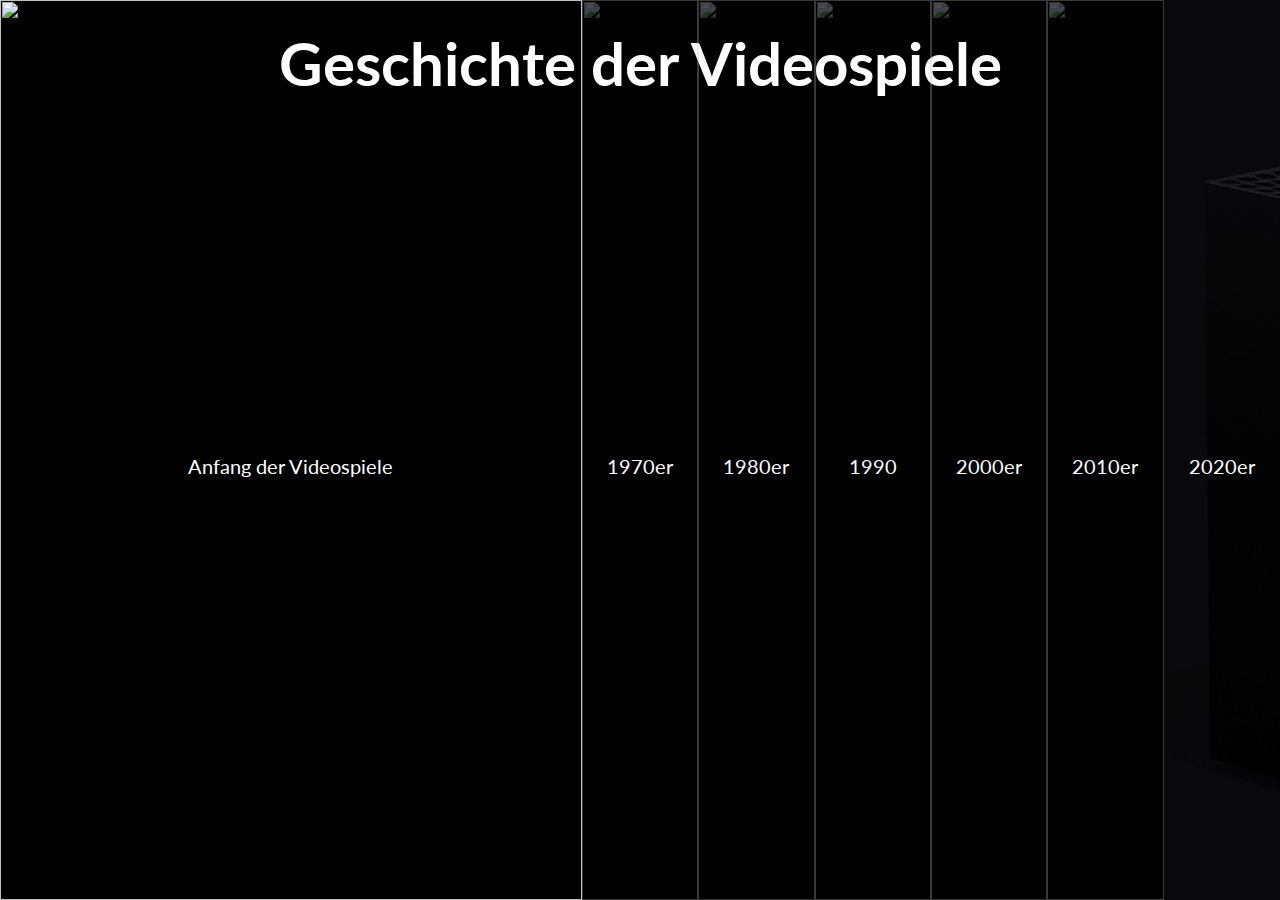
==== index.html @ 92f1a61d "landingpage" ====
<!DOCTYPE html>
<html lang="de">
  <head>
    <meta charset="utf-8">
    <meta name="viewport" content="width=device-width, initial-scale=1.0">
	<link rel="stylesheet" href="style.css">
	<link rel="preconnect" href="https://fonts.googleapis.com">
	<link rel="preconnect" href="https://fonts.gstatic.com" crossorigin>
	<link href="https://fonts.googleapis.com/css2?family=Lato:wght@900;300&display=swap" rel="stylesheet">
	
    
	<title>Geschichte der Videospiele</title>
  </head>
  <body>
  
	<main class="no_margin">
	
		<h1 class="bigheader"> Geschichte der Videospiele </h1>
	
		<div class="timeline">
			<a class="timeline_zone" href="Anfang_70er/AnfangDerVideospiele.html">
					<img src="images/anfang.jpeg">
					<div>Anfang der Videospiele</div>
			<a>
			<a class="timeline_zone" href="Anfang_70er/70er.html">
				<img src="images/70.jpg">
				<div>1970er</div>
			</a>
			<a class="timeline_zone" href="80er_90er/80er.html">
				<img src="images/80.jpeg">
				<div>1980er</div>
			</a>
			<a class="timeline_zone" href="80er_90er/90er.html">
				<img src="images/90.jpg">
				<div>1990</div>
			</a>
			<a class="timeline_zone" href="00er_10er/00er.html">
				<img src="images/2000.jpeg">
				<div>2000er</div>
			</a>
			<a class="timeline_zone" href="00er_10er/10er.html">
				<img src="images/2010.jpg">
				<div>2010er</div>
			</a>
			<a class="timeline_zone" href="20er/20er.html">
				<img src="images/2020.jpeg">
				<div>2020er</div>
			</a>

		
		</div>
		
	</main>
	
	<script src="script.js"></script>

  </body>
			
</html>
---- style.css ----
body{
	margin: 0;
	font-family: 'Lato', sans-serif;
	font-size: 20px;
}

.greater{

}


.title_image{
	width: 100%;
	height: 55vh;
	object-fit: cover;
	
}

.title{
	position: absolute;
	bottom:33vh;
	right: 2em;
	
	padding: 10px;
	
	margin-bottom: 14vh;
	margin-left: 50px;
	
	
	border-radius: 15px;
	color: white;
	background: rgba(0,0,0,0.4);
	font-size: 3em;
}


.navbar{
	
	white-space: nowrap;
	overflow-x: auto;
	overflow-y: hidden;
	scrollbar-color: rgba(100,100,100,0.4) rgba(0,0,0,0.4);

	height: 70px;
	width: 100%;
	position: absolute;
	top: 0;
	
	background-color: rgba(0,0,0,0.6);

}

@media screen and (min-width: 1118px) {
  .navbar {
    height: 50px;
  }
}


/* Style the links inside the navigation bar */
.navbar a {
	
  display: inline-block;
  
  color: #f2f2f2;
  text-align: center;
  padding: 10px;
  text-decoration: none;
  font-size: 17px;
  margin-top: 5px;
  margin-left: 10px;
  margin-right: 10px;
  
  border-radius: 5px;
  transition: 0.3s;
}

/* Change the color of links on hover */
.navbar a:hover {
  background-color: #ddd;
  color: black;
}

/* Add an active class to highlight the current page */
.navbar a.active {
  background-color: #ddd;
  color: black;
}

/* Hide the link that should open and close the topnav on small screens */
.navbar .icon {
  display: none;
} 


main{
	display: flex;
	margin: 50px;
	margin-top: clamp(20px, 5vh, 100px);
	
}


#content{
	padding-right: 5vw;
	padding-left: 5vw;
	
	
}

#sub{
	position: sticky;
	top: 50px;
	padding-top: 1em;
	padding-bottom: 1em;
	padding-left: 3em;
	border-left: solid 1px;
	padding-right: 1vw;
	
	width: 12vw;
}


h2{
	font-size: 2em;
	
}

#sub li{
	
	width: 100%;

	margin-bottom: 0.5em;
	margin-top: 0.5em;
	
	padding: 10px;
	
	border-radius: 5px;
	border: solid 1px;
	
	text-align: center;
	transition: 0.3s;
	
}

#sub .list{
	padding: 10px;
	font-size: 1.2em;
	padding-left: 5px;
	padding-right: 5px;
}

#sub .listsmall{
	
	margin-left: 28%;
	width: 70%;
	padding: 6px;
	font-size: 0.8em;
	padding-left: 3px;
	padding-right: 3px;
	
}

#sub li:hover{
	cursor: pointer;
	background: black;
	color: white;
}

ol{
	list-style-type: none;
	
}

p
{
	line-height: 1.5;
}

h3
{
	font-size: 1.3em;
}

.timeline{
	display: flex;
	background: black;
	height: 100vh;
	
}

.timeline_zone{

	height: 100vh;
	width: 100%;
	
	transition: 0.5s;
	transition-delay: 0.2s;
	
	text-decoration: none;
}

.timeline_zone:hover{
	height: 100vh;
	width: 500%;
}


.timeline_zone div{
	text-align: center;

	position: relative;
	bottom: 50vh;
	color: white;

}

.timeline_zone img{
	width: 100%;
	height: 100vh;
	object-fit: cover;
	
	opacity: 30%;
	
	transition: 0.5s;
	transition-delay: 0.2s;
}

.timeline_zone img:hover{
	opacity: 1;
}

.no_margin{
	margin: 0px;
	overflow: hidden;
}

.bigheader{
	font-size: 3em;
	position: absolute;
	color: white;
	
	width: 100%;
	text-align: center;
	
	margin-top: 3vh;
}
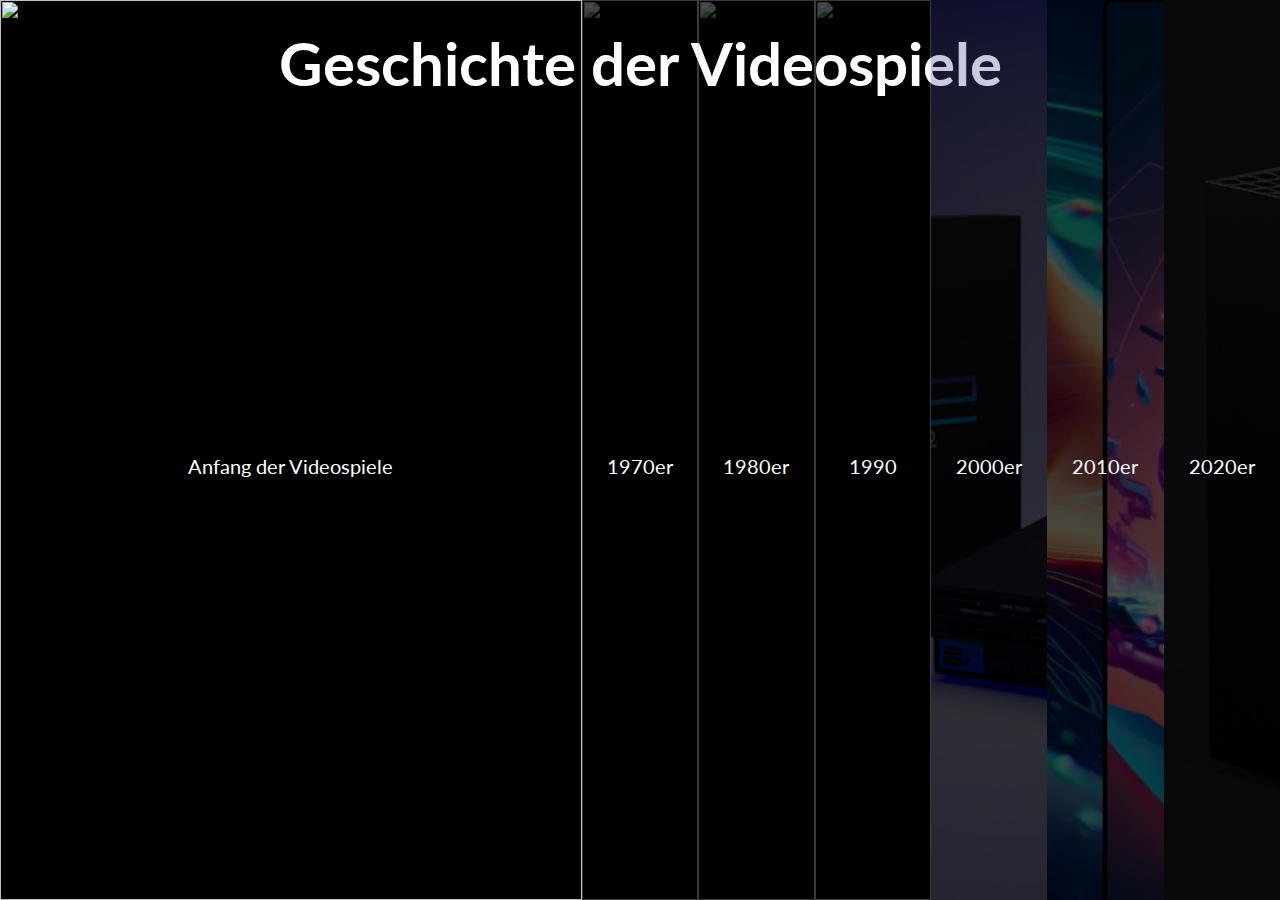
==== commit d45e4950: "ladningpage2" ====
--- a/index.html
+++ b/index.html
@@ -35,11 +35,11 @@
 				<div>1990</div>
 			</a>
 			<a class="timeline_zone" href="00er_10er/00er.html">
-				<img src="images/2000.jpeg">
+				<img src="images/2000.jpg">
 				<div>2000er</div>
 			</a>
 			<a class="timeline_zone" href="00er_10er/10er.html">
-				<img src="images/2010.jpg">
+				<img src="images/2010.png">
 				<div>2010er</div>
 			</a>
 			<a class="timeline_zone" href="20er/20er.html">
--- a/style.css
+++ b/style.css
@@ -22,14 +22,13 @@
 	right: 2em;
 	
 	padding: 10px;
-	
+	border-radius: 15px;
+	background: rgba(0,0,0,0.6);
 	margin-bottom: 14vh;
 	margin-left: 50px;
 	
-	
-	border-radius: 15px;
-	color: white;
-	background: rgba(0,0,0,0.4);
+	color: white;
+	
 	font-size: 3em;
 }
 
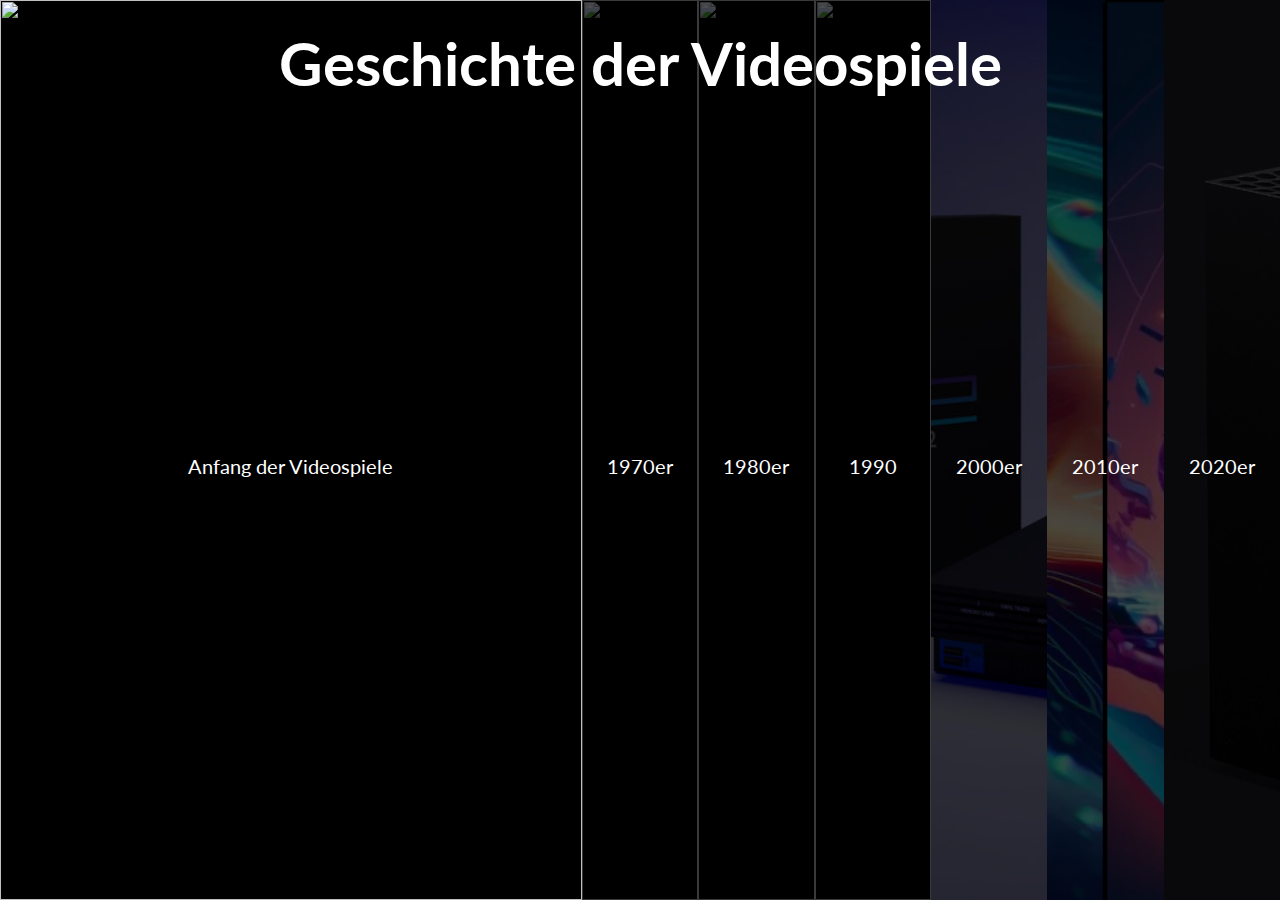
==== commit 20d8cf22: "Update index.html" ====
--- a/index.html
+++ b/index.html
@@ -15,7 +15,7 @@
   
 	<main class="no_margin">
 	
-		<h1 class="bigheader"> Geschichte der Videospiele </h1>
+		
 	
 		<div class="timeline">
 			<a class="timeline_zone" href="Anfang_70er/AnfangDerVideospiele.html">
@@ -46,9 +46,9 @@
 				<img src="images/2020.jpeg">
 				<div>2020er</div>
 			</a>
-
+		</div>
 		
-		</div>
+		<h1 class="bigheader"> Geschichte der Videospiele </h1>
 		
 	</main>
 	
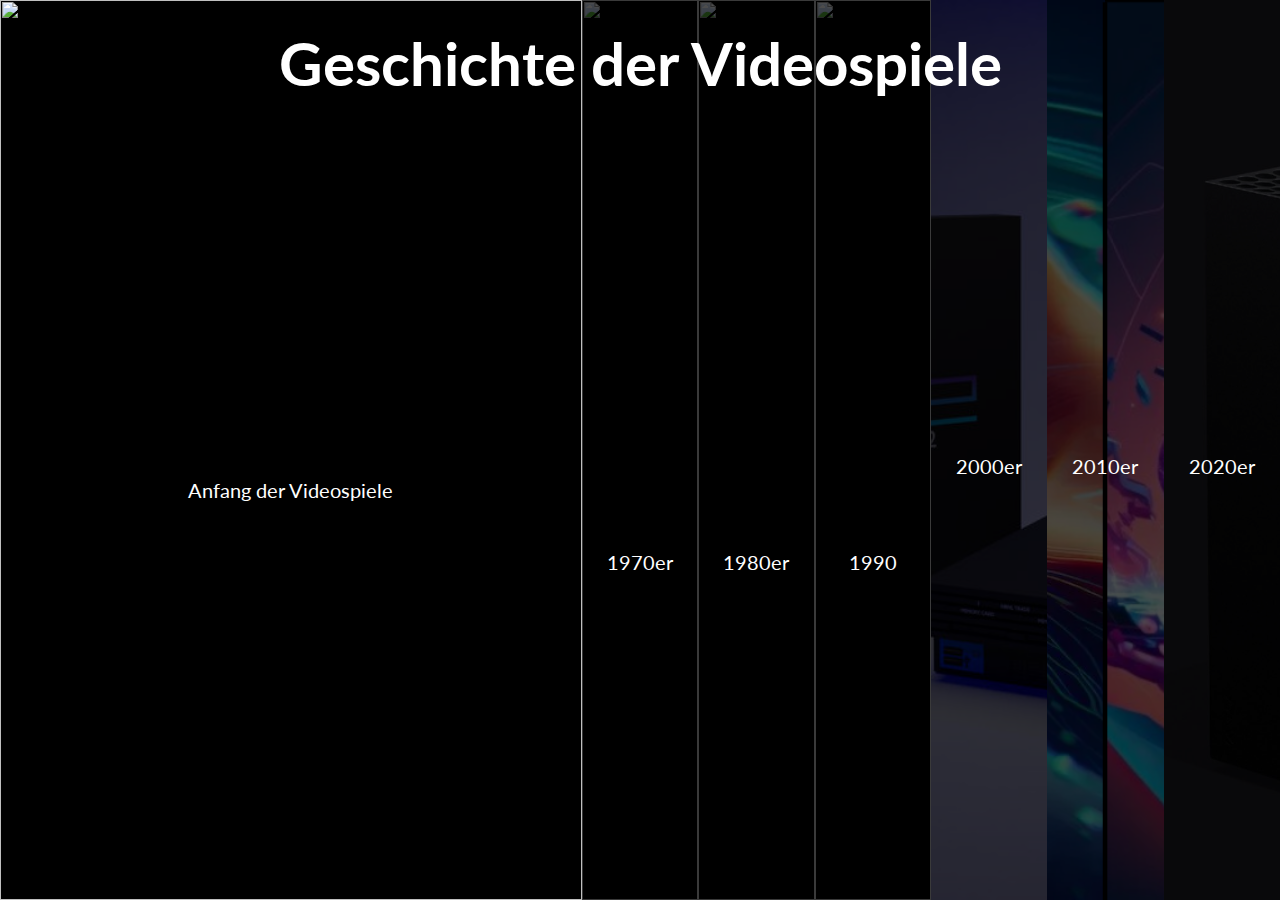
==== commit 91526ee1: "kommentar" ====
--- a/index.html
+++ b/index.html
@@ -19,19 +19,19 @@
 	
 		<div class="timeline">
 			<a class="timeline_zone" href="Anfang_70er/AnfangDerVideospiele.html">
-					<img src="images/anfang.jpeg">
+					<img src="images/anfang.jpeg"> 	<-- Hier muss dann der Link zum Bild rein -->
 					<div>Anfang der Videospiele</div>
 			<a>
 			<a class="timeline_zone" href="Anfang_70er/70er.html">
-				<img src="images/70.jpg">
+				<img src="images/70.jpg">	<-- Hier muss dann der Link zum Bild rein -->
 				<div>1970er</div>
 			</a>
 			<a class="timeline_zone" href="80er_90er/80er.html">
-				<img src="images/80.jpeg">
+				<img src="images/80.jpeg">	<-- Hier muss dann der Link zum Bild rein -->
 				<div>1980er</div>
 			</a>
 			<a class="timeline_zone" href="80er_90er/90er.html">
-				<img src="images/90.jpg">
+				<img src="images/90.jpg">	<-- Hier muss dann der Link zum Bild rein -->
 				<div>1990</div>
 			</a>
 			<a class="timeline_zone" href="00er_10er/00er.html">
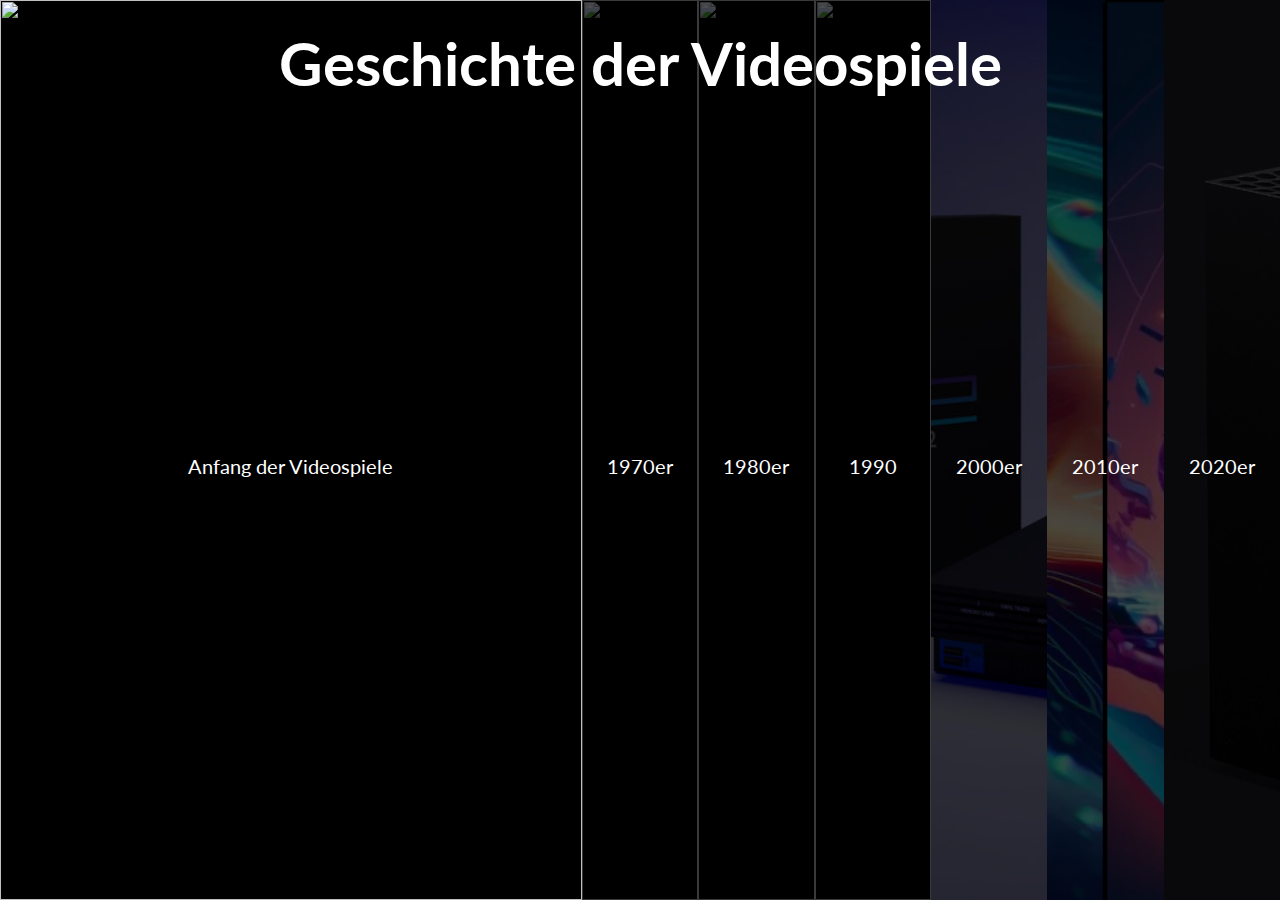
==== commit 20b722c8: "me stupoid" ====
--- a/index.html
+++ b/index.html
@@ -19,19 +19,19 @@
 	
 		<div class="timeline">
 			<a class="timeline_zone" href="Anfang_70er/AnfangDerVideospiele.html">
-					<img src="images/anfang.jpeg"> 	<-- Hier muss dann der Link zum Bild rein -->
+					<img src="images/anfang.jpeg"> 	<!-- Hier muss dann der Link zum Bild rein -->
 					<div>Anfang der Videospiele</div>
 			<a>
 			<a class="timeline_zone" href="Anfang_70er/70er.html">
-				<img src="images/70.jpg">	<-- Hier muss dann der Link zum Bild rein -->
+				<img src="images/70.jpg">	<!-- Hier muss dann der Link zum Bild rein -->
 				<div>1970er</div>
 			</a>
 			<a class="timeline_zone" href="80er_90er/80er.html">
-				<img src="images/80.jpeg">	<-- Hier muss dann der Link zum Bild rein -->
+				<img src="images/80.jpeg">	<!-- Hier muss dann der Link zum Bild rein -->
 				<div>1980er</div>
 			</a>
 			<a class="timeline_zone" href="80er_90er/90er.html">
-				<img src="images/90.jpg">	<-- Hier muss dann der Link zum Bild rein -->
+				<img src="images/90.jpg">	<!-- Hier muss dann der Link zum Bild rein -->
 				<div>1990</div>
 			</a>
 			<a class="timeline_zone" href="00er_10er/00er.html">
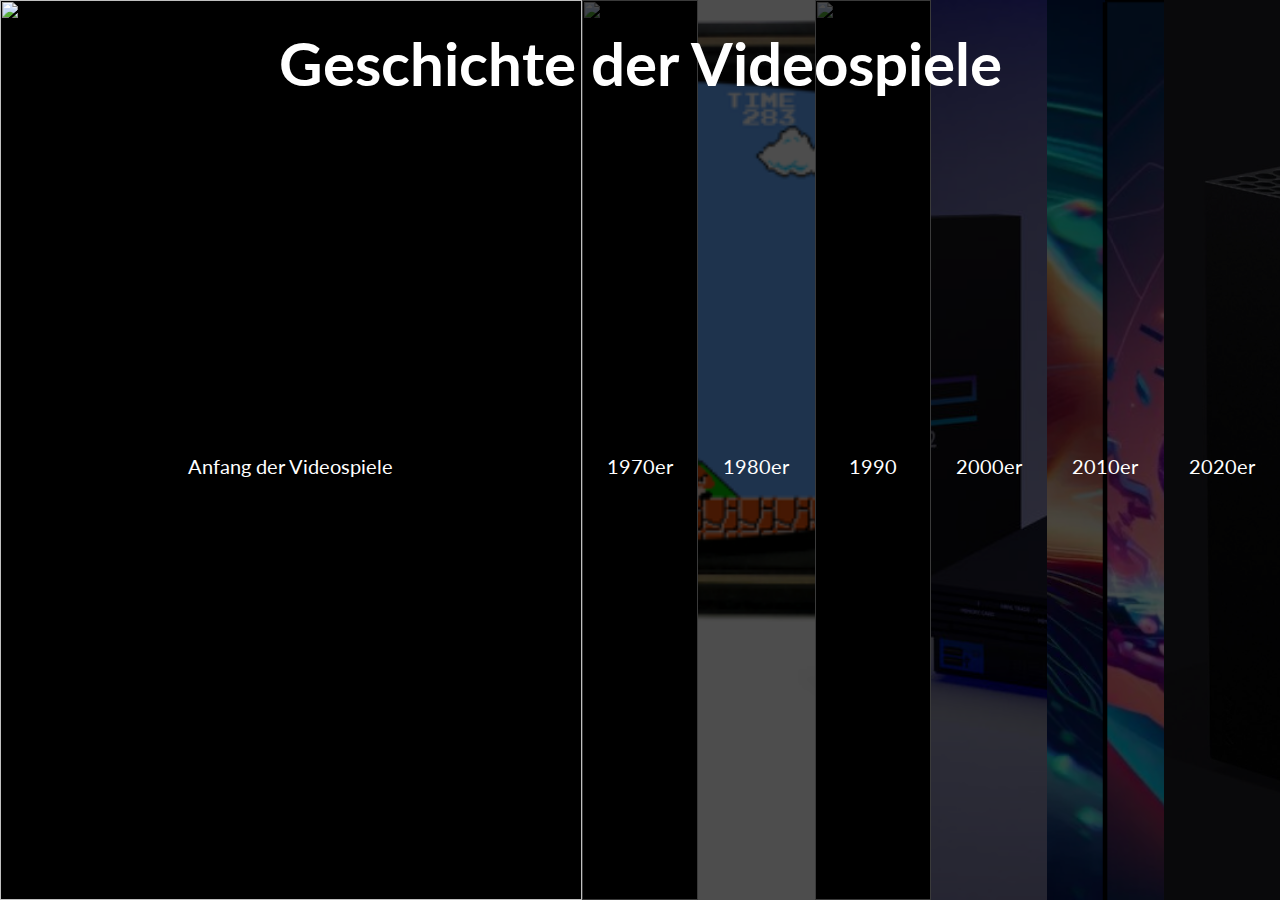
==== commit b6fa92af: "dylan macht fast fertig" ====
--- a/index.html
+++ b/index.html
@@ -27,7 +27,7 @@
 				<div>1970er</div>
 			</a>
 			<a class="timeline_zone" href="80er_90er/80er.html">
-				<img src="images/80.jpeg">	<!-- Hier muss dann der Link zum Bild rein -->
+				<img src="images/1980.png">	<!-- Hier muss dann der Link zum Bild rein -->
 				<div>1980er</div>
 			</a>
 			<a class="timeline_zone" href="80er_90er/90er.html">
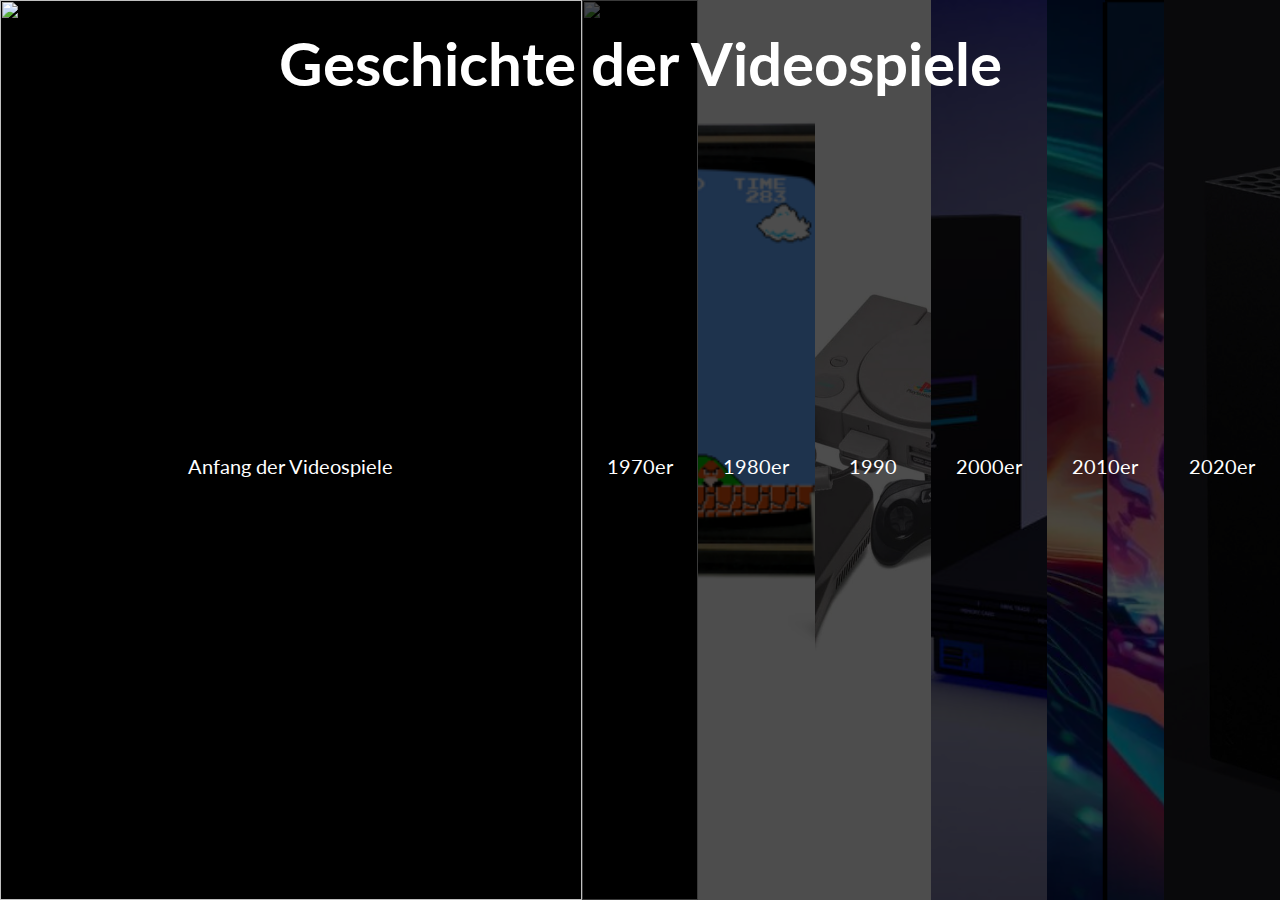
==== commit 4f3ab093: "pictures" ====
--- a/index.html
+++ b/index.html
@@ -31,7 +31,7 @@
 				<div>1980er</div>
 			</a>
 			<a class="timeline_zone" href="80er_90er/90er.html">
-				<img src="images/90.jpg">	<!-- Hier muss dann der Link zum Bild rein -->
+				<img src="images/1990.jpg">	<!-- Hier muss dann der Link zum Bild rein -->
 				<div>1990</div>
 			</a>
 			<a class="timeline_zone" href="00er_10er/00er.html">
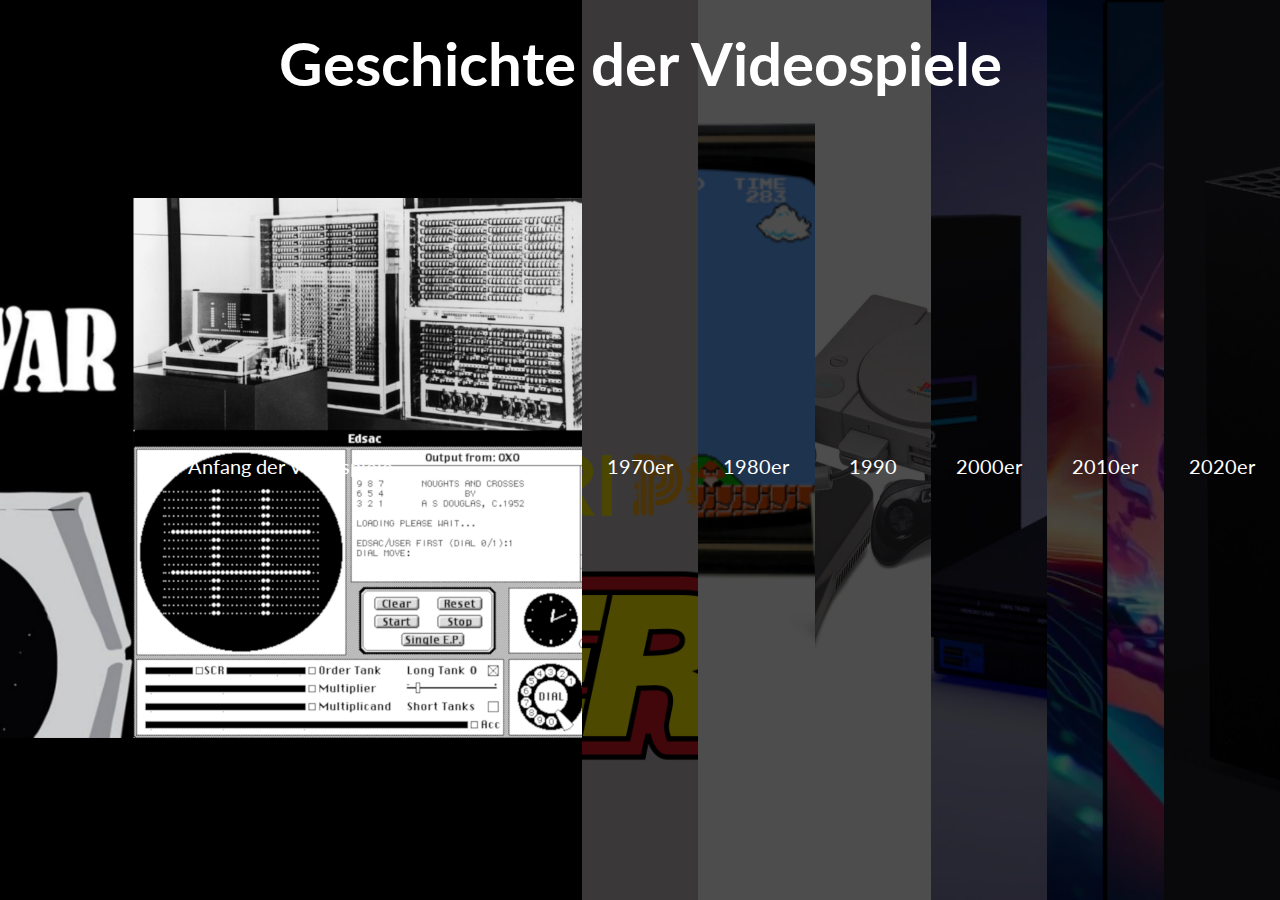
==== commit 3b4413b9: "quellen erweitert + banner anfang vs, 70er" ====
--- a/index.html
+++ b/index.html
@@ -19,19 +19,19 @@
 	
 		<div class="timeline">
 			<a class="timeline_zone" href="Anfang_70er/AnfangDerVideospiele.html">
-					<img src="images/anfang.jpeg"> 	<!-- Hier muss dann der Link zum Bild rein -->
+					<img src="images/AnfangDerVideospiele2.png"> 	
 					<div>Anfang der Videospiele</div>
 			<a>
 			<a class="timeline_zone" href="Anfang_70er/70er.html">
-				<img src="images/70.jpg">	<!-- Hier muss dann der Link zum Bild rein -->
+				<img src="images/70erTest.png">
 				<div>1970er</div>
 			</a>
 			<a class="timeline_zone" href="80er_90er/80er.html">
-				<img src="images/1980.png">	<!-- Hier muss dann der Link zum Bild rein -->
+				<img src="images/1980.png">	
 				<div>1980er</div>
 			</a>
 			<a class="timeline_zone" href="80er_90er/90er.html">
-				<img src="images/1990.jpg">	<!-- Hier muss dann der Link zum Bild rein -->
+				<img src="images/1990.jpg">
 				<div>1990</div>
 			</a>
 			<a class="timeline_zone" href="00er_10er/00er.html">
--- a/style.css
+++ b/style.css
@@ -2,6 +2,8 @@
 	margin: 0;
 	font-family: 'Lato', sans-serif;
 	font-size: 20px;
+	
+	background: white;
 }
 
 .greater{
@@ -245,3 +247,57 @@
 	margin-top: 3vh;
 }
 
+#impressum{
+	position: sticky;
+	top: 90vh;
+	margin-top: 70vh;
+	
+	float: right;
+	background: white;
+	width: 80%;
+
+	margin-bottom: 0.5em;
+	margin-top: 0.5em;
+	
+	padding: 10px;
+	
+	border-radius: 5px;
+	border: solid 1px;
+	
+	text-align: center;
+	transition: 0.3s;
+	
+	padding: 10px;
+	font-size: 1.2em;
+	padding-left: 5px;
+	padding-right: 5px;
+	
+}
+
+#impressum:hover{
+	cursor: pointer;
+	background: black;
+	color: white;
+}
+
+#quellen{
+	background: white;
+	position: absolute;
+	bottom: 10vh;
+}
+
+#imp_img{
+	width: 100%;
+	height: 100vh;
+	object-fit: cover;
+	
+}
+
+#unicorn{
+	position: absolute;
+	right: 10vw;
+	top: 30vh;
+	
+	transform: scaleX(-1);
+	width: 25vw;
+}